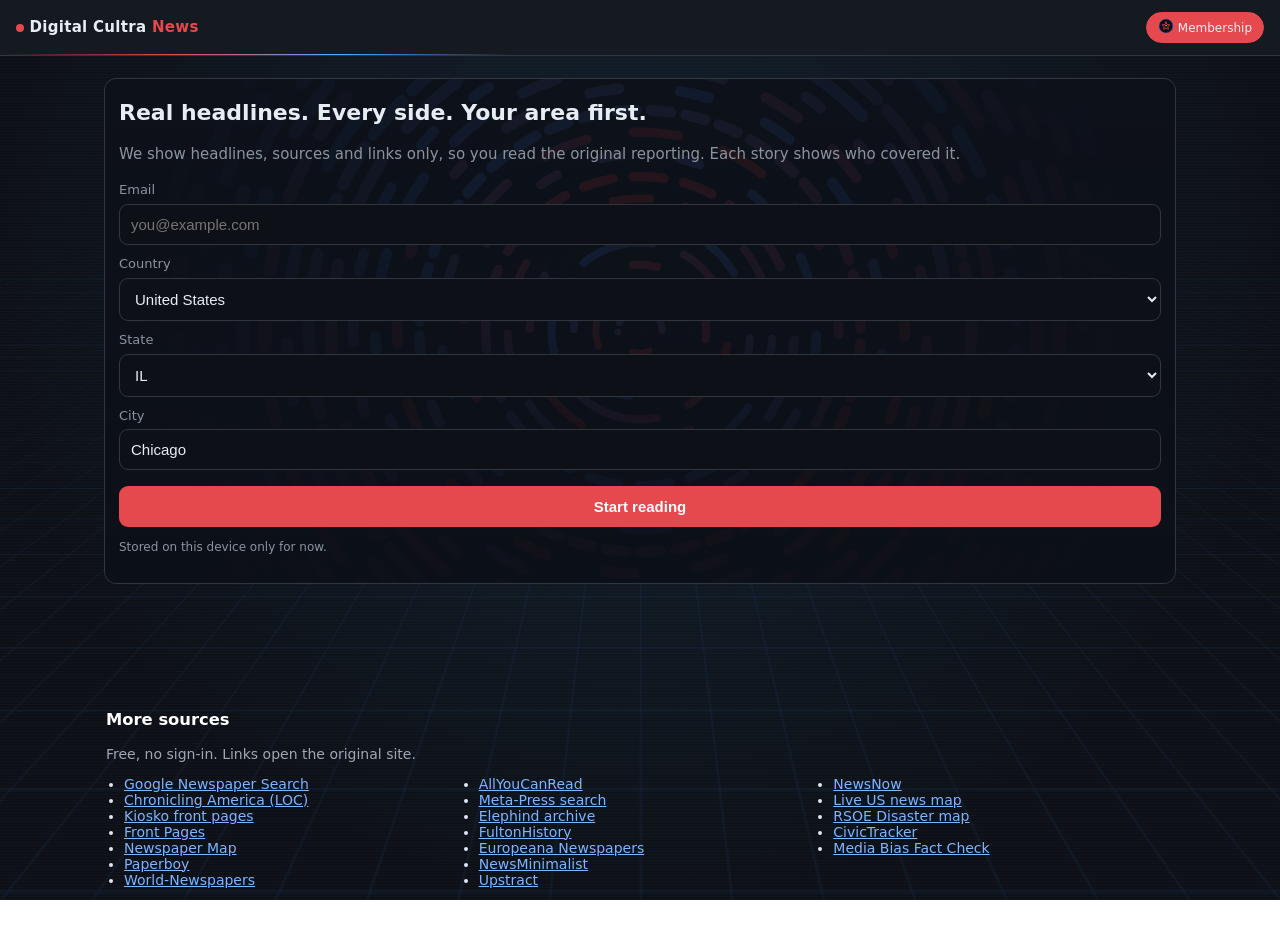
==== index.html @ e51f17fa "Initial news site for Render" ====
<!doctype html><html lang="en"><head><meta charset="utf-8"><meta name="viewport" content="width=device-width,initial-scale=1">
<title>Digital Cultra News — Headlines from every side</title><meta name="description" content="Local, national and world headlines from 45+ sources across the spectrum, with coverage labels and links to the original reporting."><link rel="canonical" href="https://example.com/"><meta property="og:title" content="Digital Cultra News"><meta property="og:type" content="website"><meta name="twitter:card" content="summary_large_image"><link rel="alternate" type="application/rss+xml" href="/feed.xml"><noscript><p><a href="/section/local">Local</a> · <a href="/section/national">National</a> · <a href="/section/world">World</a></p></noscript><link rel="stylesheet" href="fx.css"><link rel="stylesheet" href="app.css"><link rel="stylesheet" href="fffuel.css"><link rel="stylesheet" href="infographic.css"></head><body>
<div id="fxbg"><div class="grid"></div><div class="scan"></div></div>
<header><div class="brand"><span class="dot"></span> Digital Cultra <b>News</b></div><div style="display:flex;gap:6px"><a href="#membership" class="chip" id="mlink" style="text-decoration:none;background:#e5484d;border-color:#e5484d"><img class="ic" src="assets/icons/membership.svg" width="16" height="16" alt=""> Membership</a><button id="loc" class="chip"></button></div></header>
<main>
<section id="onb" class="card hidden bgo"><h1>Real headlines. Every side. Your area first.</h1>
<p class="muted">We show headlines, sources and links only, so you read the original reporting. Each story shows who covered it.</p>
<form id="f"><label>Email<input type="email" id="em" required placeholder="you@example.com"></label>
<label>Country<select id="co"><option>United States</option></select></label>
<label>State<select id="stt"></select></label><label>City<input id="ci" placeholder="Chicago" value="Chicago"></label>
<button class="btn">Start reading</button></form><p class="tiny muted">Stored on this device only for now.</p></section>
<section id="app" class="hidden dash">
<div class="tools"><input id="q" placeholder="Search headlines…"><div id="topics" class="chips"></div></div>
<div id="stat" class="tiny muted"></div>
<h2 class="sec u"><img class="ic" src="assets/icons/underreported.svg" width="22" height="22" alt=""> Underreported</h2><p class="tiny muted">Ranked by rules only: few outlets, one side only, primary documents with little media pickup, or coverage that stopped quickly.</p><div id="under" class="row"></div><div id="ulock" class="mz-lock hidden"><img class="ic" src="assets/icons/membership.svg" width="16" height="16" alt=""> Free shows the top 3. <b>Members get the full Underreported section</b> + the daily “what they buried” email. <a href="#membership" style="color:#f0b429">See membership →</a></div>
<div id="store1"></div><h2 class="sec"><img class="ic" src="assets/icons/local.svg" width="22" height="22" alt=""> Local · <span id="lname"></span></h2><div id="local"></div>
<h2 class="sec"><img class="ic" src="assets/icons/national.svg" width="22" height="22" alt=""> National</h2><div id="national"></div>
<h2 class="sec"><img class="ic" src="assets/icons/world.svg" width="22" height="22" alt=""> World</h2><div id="world"></div>
<h2 class="sec"><img class="ic" src="assets/icons/primary.svg" width="22" height="22" alt=""> Primary documents</h2><div id="primary"></div>
<aside id="side" class="bgd"><h2 class="sec"><img class="ic" src="assets/icons/share.svg" width="22" height="22" alt=""> Get the daily digest</h2><div class="card"><b>“What they buried” — daily email</b><p class="tiny muted">The underreported stories, every morning. Free.</p>
<form id="nl"><input type="email" id="nlem" required placeholder="you@example.com"><button class="btn">Subscribe</button></form><p id="nlmsg" class="tiny muted"></p></div>
<h2 class="sec"><img class="ic" src="assets/icons/kit.svg" width="22" height="22" alt=""> Prep gear</h2><div id="gear"></div><div id="store2"></div></aside>
<p class="tiny muted foot">Digital Cultra News links to original publishers. Leaning tags are approximate labels for outlets, not for stories. Graphics: <a href="https://www.fffuel.co/" target="_blank" rel="noopener" style="color:#8b949e">fffuel.co</a></p>
</section><section id="plans" class="hidden bgp"><h1><img class="ic" src="assets/icons/membership.svg" width="30" height="30" alt=""> Membership</h1><p class="muted">Keep independent, every-side news running. Cancel anytime.</p><div id="planbox"></div>
<div id="store3"></div><p><a href="#" class="chip" style="text-decoration:none">← Back to news</a></p></section></main>
<div id="modal" class="hidden"><div class="card sheet"><button id="x" class="chip">✕ Close</button><div id="mbody"></div></div></div>
<script defer src="icons.js"></script><script defer src="config.js"></script><script defer src="monetize.js"></script><script defer src="infographic.js"></script><script defer src="app.js"></script><script defer src="money.js"></script><section id="more-sources" style="color:#dfe6f3;position:relative;z-index:2;max-width:1100px;margin:24px auto;padding:16px;font:14px system-ui"><h3 style="color:#fff">More sources</h3><p style="opacity:.7">Free, no sign-in. Links open the original site.</p><ul style="columns:3;padding-left:18px"><li><a style="color:#7fb4ff" href="https://news.google.com/newspapers" target="_blank" rel="noopener">Google Newspaper Search</a></li><li><a style="color:#7fb4ff" href="https://www.loc.gov/collections/chronicling-america/titles/" target="_blank" rel="noopener">Chronicling America (LOC)</a></li><li><a style="color:#7fb4ff" href="https://en.kiosko.net/" target="_blank" rel="noopener">Kiosko front pages</a></li><li><a style="color:#7fb4ff" href="https://www.frontpages.com/" target="_blank" rel="noopener">Front Pages</a></li><li><a style="color:#7fb4ff" href="https://newspapermap.com/" target="_blank" rel="noopener">Newspaper Map</a></li><li><a style="color:#7fb4ff" href="https://www.thepaperboy.com/" target="_blank" rel="noopener">Paperboy</a></li><li><a style="color:#7fb4ff" href="https://world-newspapers.com/" target="_blank" rel="noopener">World-Newspapers</a></li><li><a style="color:#7fb4ff" href="https://www.allyoucanread.com/" target="_blank" rel="noopener">AllYouCanRead</a></li><li><a style="color:#7fb4ff" href="https://www.meta-press.es/" target="_blank" rel="noopener">Meta-Press search</a></li><li><a style="color:#7fb4ff" href="https://www.elephind.com/" target="_blank" rel="noopener">Elephind archive</a></li><li><a style="color:#7fb4ff" href="https://fultonhistory.com/Fulton.html" target="_blank" rel="noopener">FultonHistory</a></li><li><a style="color:#7fb4ff" href="https://www.europeana.eu/en/collections/topic/18-newspapers" target="_blank" rel="noopener">Europeana Newspapers</a></li><li><a style="color:#7fb4ff" href="https://www.newsminimalist.com/" target="_blank" rel="noopener">NewsMinimalist</a></li><li><a style="color:#7fb4ff" href="https://upstract.com/" target="_blank" rel="noopener">Upstract</a></li><li><a style="color:#7fb4ff" href="https://www.newsnow.co.uk/" target="_blank" rel="noopener">NewsNow</a></li><li><a style="color:#7fb4ff" href="https://usa.liveuamap.com/" target="_blank" rel="noopener">Live US news map</a></li><li><a style="color:#7fb4ff" href="https://rsoe-edis.org/eventMap" target="_blank" rel="noopener">RSOE Disaster map</a></li><li><a style="color:#7fb4ff" href="https://civictracker.us/" target="_blank" rel="noopener">CivicTracker</a></li><li><a style="color:#7fb4ff" href="https://drmikecrowe.github.io/mbfcext/" target="_blank" rel="noopener">Media Bias Fact Check</a></li></ul></section>
</body></html>
---- fx.css ----
/* animated background — kept behind content, GPU-cheap */
#fxbg{position:fixed;inset:0;z-index:0;pointer-events:none;overflow:hidden;background:radial-gradient(ellipse at 50% 30%,#13202e 0%,#0d1117 70%)}
#fxbg .grid{position:absolute;inset:-50%;background-image:linear-gradient(#1f6feb14 1px,transparent 1px),linear-gradient(90deg,#1f6feb14 1px,transparent 1px);background-size:40px 40px;transform:perspective(500px) rotateX(55deg);animation:fxgrid 18s linear infinite;will-change:transform}
#fxbg .scan{position:absolute;inset:0;background:repeating-linear-gradient(0deg,#ffffff05 0 1px,transparent 1px 3px)}
#fxbg .radar{position:absolute;width:150vmax;height:150vmax;left:50%;top:45%;margin:-75vmax 0 0 -75vmax;border-radius:50%;background:conic-gradient(from 0deg,#e5484d26,transparent 18%,transparent);animation:fxspin 9s linear infinite;will-change:transform;opacity:.7}
#fxbg .rings{position:absolute;left:50%;top:45%;width:90vmin;height:90vmin;margin:-45vmin 0 0 -45vmin;border-radius:50%;background:repeating-radial-gradient(circle,transparent 0 14%,#e5484d1c 14% calc(14% + 1px));}
@keyframes fxspin{to{transform:rotate(1turn)}}@keyframes fxgrid{to{transform:perspective(500px) rotateX(55deg) translateY(40px)}}
body>header,body>main,body>nav{position:relative;z-index:1}
body,main{background:transparent!important}.card{background:#161b22e0!important;backdrop-filter:blur(2px)}
header,nav{background:#161b22ee!important}
header{overflow:hidden}header::after{content:"";position:absolute;left:0;bottom:-1px;height:2px;width:40%;background:linear-gradient(90deg,transparent,#e5484d,#58a6ff,transparent);animation:fxbar 4s ease-in-out infinite}
header b{animation:fxglow 3s ease-in-out infinite}
@keyframes fxbar{0%{transform:translateX(-100%)}100%{transform:translateX(260%)}}
@keyframes fxglow{50%{text-shadow:0 0 10px #e5484daa}}
.live-dot{display:inline-block;width:8px;height:8px;border-radius:50%;background:#3fb950;margin-right:6px;animation:fxpulse 2s infinite}
.pin{animation:fxpulse 2.4s ease-out infinite}
.marker-cluster{animation:fxpulse 2.8s ease-out infinite;border-radius:50%}
@keyframes fxpulse{0%{box-shadow:0 0 0 0 #e5484d88}70%{box-shadow:0 0 0 10px #e5484d00}100%{box-shadow:0 0 0 0 #e5484d00}}
#map,#kmap{position:relative;z-index:1;box-shadow:0 0 0 1px #30363d,0 0 18px #1f6feb33}
@media (prefers-reduced-motion:reduce){#fxbg *,header::after,header b,.pin,.marker-cluster,.live-dot{animation:none!important}}
@media (max-width:600px){#fxbg .grid{animation-duration:30s}}
---- app.css ----
*{box-sizing:border-box}body{margin:0;font:15px/1.45 system-ui,-apple-system,Segoe UI,sans-serif;color:#e6edf3;background:#0d1117}
header{position:sticky;top:0;z-index:5;display:flex;justify-content:space-between;align-items:center;padding:12px 16px;border-bottom:1px solid #30363d}
.brand{font-weight:700;letter-spacing:.3px}.brand b{color:#e5484d}.dot{display:inline-block;width:8px;height:8px;border-radius:50%;background:#e5484d;animation:pl 1.6s infinite}
@keyframes pl{50%{opacity:.25}}main{max-width:1100px;margin:auto;padding:12px 14px 60px}
.card{border:1px solid #30363d;border-radius:12px;padding:14px;margin:10px 0;animation:in .35s ease both}@keyframes in{from{opacity:0;transform:translateY(6px)}}
.hidden{display:none!important}h1{font-size:22px;margin:4px 0 8px}.muted{color:#8b949e}.tiny{font-size:12px}
label{display:block;margin:10px 0;font-size:13px;color:#8b949e}input,select{width:100%;margin-top:4px;padding:11px;border-radius:9px;border:1px solid #30363d;background:#0d1117;color:#e6edf3;font-size:15px}
.btn{width:100%;padding:12px;border:0;border-radius:9px;background:#e5484d;color:#fff;font-weight:700;font-size:15px;margin-top:6px}
.chip{background:#21262d;border:1px solid #30363d;color:#e6edf3;border-radius:999px;padding:5px 11px;font-size:12px;cursor:pointer;white-space:nowrap}.chip.on{background:#1f6feb;border-color:#1f6feb}
.chips{display:flex;gap:6px;overflow-x:auto;padding:8px 0}.tools{position:sticky;top:50px;z-index:4;background:#0d1117ee;padding:6px 0}
.sec{font-size:13px;text-transform:uppercase;letter-spacing:1.2px;color:#8b949e;margin:22px 0 4px}.sec.u{color:#f0b429}
.row{display:grid;grid-auto-flow:column;grid-auto-columns:85%;gap:10px;overflow-x:auto;scroll-snap-type:x mandatory}.row .card{scroll-snap-align:start;border-color:#f0b42955}
.story{cursor:pointer;transition:border-color .2s}.story:hover{border-color:#1f6feb}.story h3{font-size:16px;margin:6px 0}
.meta{font-size:12px;color:#8b949e}.bar{display:flex;height:6px;border-radius:3px;overflow:hidden;margin:8px 0;background:#21262d}
.l-left{background:#3b82f6}.l-center{background:#a78bfa}.l-right{background:#ef4444}.l-independent{background:#22c55e}.l-international{background:#14b8a6}.l-primary{background:#f0b429}
.st{display:inline-block;font-size:11px;padding:2px 8px;border-radius:6px;font-weight:600}.st.s{background:#e5484d22;color:#ff7b72}.st.m{background:#22c55e22;color:#3fb950}.st.p{background:#f0b42922;color:#f0b429}
.why{font-size:12px;color:#f0b429;margin-top:4px}.legend span{display:inline-flex;align-items:center;gap:4px;margin-right:10px;font-size:11px}.legend i{width:9px;height:9px;border-radius:2px;display:inline-block}
#modal{position:fixed;inset:0;z-index:9;background:#000a;display:flex;align-items:flex-end;justify-content:center}.sheet{width:100%;max-width:720px;max-height:88vh;overflow:auto;background:#161b22!important;border-radius:16px 16px 0 0}
.src{display:block;padding:10px 0;border-top:1px solid #30363d;color:#e6edf3;text-decoration:none}.src:hover{color:#58a6ff}.more{width:100%}
@media(min-width:900px){.row{grid-auto-columns:32%}#local,#national,#world,#primary{display:grid;grid-template-columns:1fr 1fr;gap:0 12px}#modal{align-items:center}.sheet{border-radius:16px}}
.sec{scroll-margin-top:150px}
@media(min-width:900px){#app{display:grid;grid-template-columns:1fr 300px;gap:0 18px}#app>*{grid-column:1}#app>#side{grid-column:2;grid-row:1/span 30;align-self:start;position:sticky;top:60px}#side .mz-gear{grid-template-columns:1fr 1fr}}
#side .mz-g{padding:8px}#side .mz-g .i{font-size:20px}#side .mz-g b{font-size:12px}
---- fffuel.css ----
img.ic{vertical-align:-3px;display:inline-block}
body{background:#0b0f17}
body:before{content:"";position:fixed;inset:0;z-index:0;pointer-events:none;background:url(assets/fffuel/ffflurry.svg) center/cover;opacity:.07}
main,header{position:relative;z-index:1}
.bgo,.bgd,.bgp{position:relative;isolation:isolate}
.bgo:before,.bgd:before,.bgp:before{content:"";position:absolute;inset:0;z-index:-1;border-radius:12px;background:linear-gradient(180deg,#0b0f17cc,#0b0f17f2),var(--b) center/cover;opacity:.9}
.bgo{--b:url(assets/fffuel/vvvortex.svg)}.bgd{--b:url(assets/fffuel/dddoodle.svg)}.bgp{--b:url(assets/fffuel/cccoil.svg)}
.story{display:flex;gap:10px;align-items:flex-start;background:#0f1520cc}
.story .cbody{flex:1;min-width:0}
.thumb{flex:0 0 58px;height:58px;border-radius:10px;background:#0b0f17 center/cover;border:1px solid #30363d;display:grid;place-items:center;position:relative;overflow:hidden}
.thumb:after{content:"";position:absolute;inset:0;background:#0b0f1766}.thumb .ic{position:relative;z-index:1}
.sheet{background:linear-gradient(180deg,#0b0f17b8 0,#0b0f17ee 260px,#0b0f17 100%),var(--sbg,none) top center/100% auto no-repeat,#0b0f17!important}
.skick{text-transform:uppercase;letter-spacing:.08em;font-size:11px;color:#e23b3b;margin:6px 0;display:flex;gap:6px;align-items:center}
.st .ic{vertical-align:-3px}.chip .ic{vertical-align:-2px}
---- infographic.css ----
/* Digital Cultra News infographic templates. --u scales everything (site=1, video ~2.6) */
.ig{--u:1;--d:#0b0f17;--r:#e23b3b;--b:#3b82f6;--w:#e6edf3;--m:#8b949e;color:var(--w);font-family:system-ui,-apple-system,Segoe UI,Roboto,sans-serif}
.ig .igc{position:relative;isolation:isolate;overflow:hidden;border:calc(1px*var(--u)) solid #30363d;border-radius:calc(14px*var(--u));padding:calc(14px*var(--u));margin:calc(10px*var(--u)) 0;background:#0f1520}
.ig .igc:before{content:"";position:absolute;inset:0;z-index:-1;background:linear-gradient(180deg,#0b0f17d9,#0b0f17f5),var(--bg) center/cover}
.ig .igh{display:flex;gap:calc(8px*var(--u));align-items:center;text-transform:uppercase;letter-spacing:.08em;font-size:calc(11px*var(--u));color:var(--r);font-weight:700;margin-bottom:calc(10px*var(--u))}
.ig .igh img{width:calc(20px*var(--u));height:calc(20px*var(--u))}
.ig .cbar{display:flex;height:calc(16px*var(--u));border-radius:calc(8px*var(--u));overflow:hidden;background:#21262d}
.ig .cbar i{display:block;height:100%}
.ig .k-left{background:#3b82f6}.ig .k-center{background:#a78bfa}.ig .k-right{background:#e23b3b}.ig .k-independent{background:#22c55e}.ig .k-international{background:#14b8a6}.ig .k-primary{background:#e6edf3}
.ig .cgrid{display:grid;grid-template-columns:repeat(3,1fr);gap:calc(6px*var(--u));margin-top:calc(10px*var(--u))}
.ig .cgrid div{background:#0b0f17cc;border-radius:calc(8px*var(--u));padding:calc(6px*var(--u));font-size:calc(11px*var(--u));color:var(--m)}
.ig .cgrid b{display:block;font-size:calc(20px*var(--u));color:var(--w)}
.ig .cgrid .z{opacity:.4}
.ig .sw{display:inline-block;width:calc(8px*var(--u));height:calc(8px*var(--u));border-radius:50%;margin-right:calc(4px*var(--u))}
.ig .tl{list-style:none;margin:0;padding:0 0 0 calc(16px*var(--u));border-left:calc(2px*var(--u)) solid var(--b)}
.ig .tl li{position:relative;margin:0 0 calc(10px*var(--u));font-size:calc(13px*var(--u))}
.ig .tl li:before{content:"";position:absolute;left:calc(-22px*var(--u));top:calc(4px*var(--u));width:calc(10px*var(--u));height:calc(10px*var(--u));border-radius:50%;background:var(--r);box-shadow:0 0 0 calc(3px*var(--u)) #e23b3b44}
.ig .tl time{display:block;font-size:calc(11px*var(--u));color:var(--m)}
.ig .nums{display:grid;grid-template-columns:repeat(2,1fr);gap:calc(8px*var(--u))}
.ig .num{background:#0b0f17cc;border-left:calc(3px*var(--u)) solid var(--r);border-radius:calc(8px*var(--u));padding:calc(8px*var(--u))}
.ig .num b{display:block;font-size:calc(26px*var(--u));color:var(--w)}.ig .num span{font-size:calc(12px*var(--u));color:var(--m)}
.ig .cl h4{margin:calc(8px*var(--u)) 0 calc(4px*var(--u));font-size:calc(13px*var(--u));display:flex;gap:calc(6px*var(--u));align-items:center}
.ig .cl h4 img{width:calc(16px*var(--u));height:calc(16px*var(--u))}
.ig .cl ul{margin:0;padding-left:calc(18px*var(--u));font-size:calc(13px*var(--u))}
.ig .cl .c{color:#3fb950}.ig .cl .u{color:#f0b429}.ig .cl .x{color:var(--r)}
.ig .igs{font-size:calc(11px*var(--u));color:var(--m)}
.ig .title{text-align:center;padding:calc(26px*var(--u)) calc(14px*var(--u))}
.ig .title .big{font-size:calc(30px*var(--u));font-weight:900;line-height:1.05;text-transform:uppercase}
.ig .title .big em{font-style:normal;color:var(--r)}
.ig .title .hl{font-size:calc(16px*var(--u));margin-top:calc(14px*var(--u));line-height:1.3}
.ig .title .demo{display:inline-block;margin-top:calc(12px*var(--u));padding:calc(3px*var(--u)) calc(10px*var(--u));border:calc(1px*var(--u)) solid var(--b);border-radius:99px;font-size:calc(11px*var(--u));color:var(--b)}
.ig .rc{list-style:none;margin:0;padding:0}
.ig .rc li{display:flex;gap:calc(8px*var(--u));align-items:flex-start;padding:calc(6px*var(--u)) 0;border-bottom:calc(1px*var(--u)) dashed #30363d;font-size:calc(12px*var(--u))}
.ig .rc .tag{flex:0 0 auto;font-size:calc(10px*var(--u));padding:calc(1px*var(--u)) calc(6px*var(--u));border-radius:99px;color:#0b0f17;font-weight:700}
.ig .rc a{color:var(--w);text-decoration:none}
.ig .note{font-size:calc(10px*var(--u));color:var(--m);margin-top:calc(8px*var(--u))}
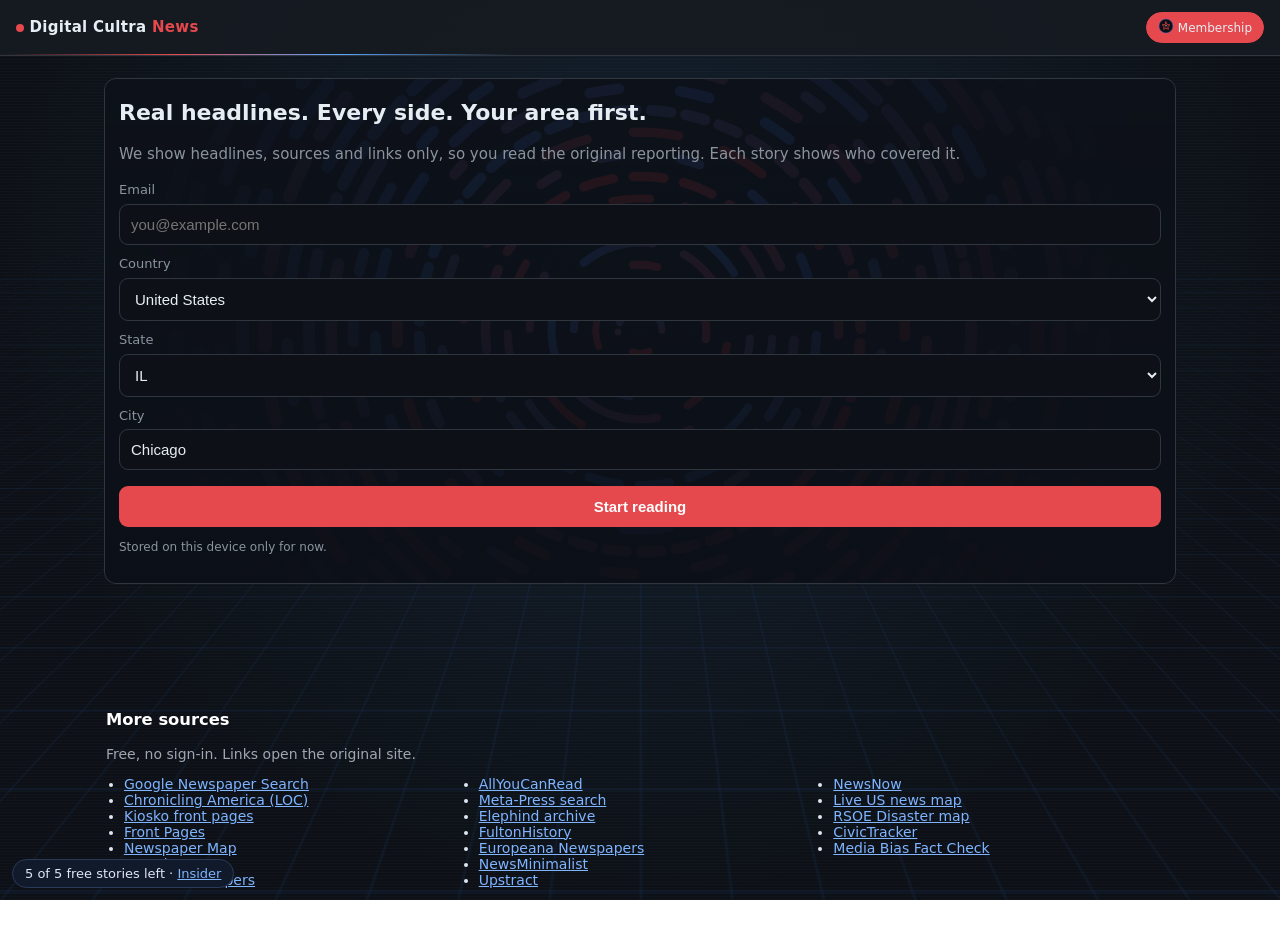
==== commit 8477fc84: "Real Payhip Insider links + metered 5-free-stories join prompt and free daily email signup" ====
--- a/index.html
+++ b/index.html
@@ -1,5 +1,6 @@
-<!doctype html><html lang="en"><head><meta charset="utf-8"><meta name="viewport" content="width=device-width,initial-scale=1">
-<title>Digital Cultra News — Headlines from every side</title><meta name="description" content="Local, national and world headlines from 45+ sources across the spectrum, with coverage labels and links to the original reporting."><link rel="canonical" href="https://example.com/"><meta property="og:title" content="Digital Cultra News"><meta property="og:type" content="website"><meta name="twitter:card" content="summary_large_image"><link rel="alternate" type="application/rss+xml" href="/feed.xml"><noscript><p><a href="/section/local">Local</a> · <a href="/section/national">National</a> · <a href="/section/world">World</a></p></noscript><link rel="stylesheet" href="fx.css"><link rel="stylesheet" href="app.css"><link rel="stylesheet" href="fffuel.css"><link rel="stylesheet" href="infographic.css"></head><body>
+<!doctype html><html lang="en"><head>
+  <meta name="google-site-verification" content="pLuP6PAGhCZgSGayxjPH-kT6AORlWFrti56VDeCMu58" /><meta charset="utf-8"><meta name="viewport" content="width=device-width,initial-scale=1">
+<title>Digital Cultra News — Headlines from every side</title><meta name="description" content="Local, national and world headlines from 45+ sources across the spectrum, with coverage labels and links to the original reporting."><link rel="canonical" href="https://digitalcultra-news.onrender.com/"><meta property="og:title" content="Digital Cultra News"><meta property="og:type" content="website"><meta name="twitter:card" content="summary_large_image"><link rel="alternate" type="application/rss+xml" href="/feed.xml"><noscript><p><a href="/section/local">Local</a> · <a href="/section/national">National</a> · <a href="/section/world">World</a></p></noscript><link rel="stylesheet" href="fx.css"><link rel="stylesheet" href="app.css"><link rel="stylesheet" href="fffuel.css"><link rel="stylesheet" href="infographic.css"></head><body>
 <div id="fxbg"><div class="grid"></div><div class="scan"></div></div>
 <header><div class="brand"><span class="dot"></span> Digital Cultra <b>News</b></div><div style="display:flex;gap:6px"><a href="#membership" class="chip" id="mlink" style="text-decoration:none;background:#e5484d;border-color:#e5484d"><img class="ic" src="assets/icons/membership.svg" width="16" height="16" alt=""> Membership</a><button id="loc" class="chip"></button></div></header>
 <main>
@@ -24,5 +25,5 @@
 </section><section id="plans" class="hidden bgp"><h1><img class="ic" src="assets/icons/membership.svg" width="30" height="30" alt=""> Membership</h1><p class="muted">Keep independent, every-side news running. Cancel anytime.</p><div id="planbox"></div>
 <div id="store3"></div><p><a href="#" class="chip" style="text-decoration:none">← Back to news</a></p></section></main>
 <div id="modal" class="hidden"><div class="card sheet"><button id="x" class="chip">✕ Close</button><div id="mbody"></div></div></div>
-<script defer src="icons.js"></script><script defer src="config.js"></script><script defer src="monetize.js"></script><script defer src="infographic.js"></script><script defer src="app.js"></script><script defer src="money.js"></script><section id="more-sources" style="color:#dfe6f3;position:relative;z-index:2;max-width:1100px;margin:24px auto;padding:16px;font:14px system-ui"><h3 style="color:#fff">More sources</h3><p style="opacity:.7">Free, no sign-in. Links open the original site.</p><ul style="columns:3;padding-left:18px"><li><a style="color:#7fb4ff" href="https://news.google.com/newspapers" target="_blank" rel="noopener">Google Newspaper Search</a></li><li><a style="color:#7fb4ff" href="https://www.loc.gov/collections/chronicling-america/titles/" target="_blank" rel="noopener">Chronicling America (LOC)</a></li><li><a style="color:#7fb4ff" href="https://en.kiosko.net/" target="_blank" rel="noopener">Kiosko front pages</a></li><li><a style="color:#7fb4ff" href="https://www.frontpages.com/" target="_blank" rel="noopener">Front Pages</a></li><li><a style="color:#7fb4ff" href="https://newspapermap.com/" target="_blank" rel="noopener">Newspaper Map</a></li><li><a style="color:#7fb4ff" href="https://www.thepaperboy.com/" target="_blank" rel="noopener">Paperboy</a></li><li><a style="color:#7fb4ff" href="https://world-newspapers.com/" target="_blank" rel="noopener">World-Newspapers</a></li><li><a style="color:#7fb4ff" href="https://www.allyoucanread.com/" target="_blank" rel="noopener">AllYouCanRead</a></li><li><a style="color:#7fb4ff" href="https://www.meta-press.es/" target="_blank" rel="noopener">Meta-Press search</a></li><li><a style="color:#7fb4ff" href="https://www.elephind.com/" target="_blank" rel="noopener">Elephind archive</a></li><li><a style="color:#7fb4ff" href="https://fultonhistory.com/Fulton.html" target="_blank" rel="noopener">FultonHistory</a></li><li><a style="color:#7fb4ff" href="https://www.europeana.eu/en/collections/topic/18-newspapers" target="_blank" rel="noopener">Europeana Newspapers</a></li><li><a style="color:#7fb4ff" href="https://www.newsminimalist.com/" target="_blank" rel="noopener">NewsMinimalist</a></li><li><a style="color:#7fb4ff" href="https://upstract.com/" target="_blank" rel="noopener">Upstract</a></li><li><a style="color:#7fb4ff" href="https://www.newsnow.co.uk/" target="_blank" rel="noopener">NewsNow</a></li><li><a style="color:#7fb4ff" href="https://usa.liveuamap.com/" target="_blank" rel="noopener">Live US news map</a></li><li><a style="color:#7fb4ff" href="https://rsoe-edis.org/eventMap" target="_blank" rel="noopener">RSOE Disaster map</a></li><li><a style="color:#7fb4ff" href="https://civictracker.us/" target="_blank" rel="noopener">CivicTracker</a></li><li><a style="color:#7fb4ff" href="https://drmikecrowe.github.io/mbfcext/" target="_blank" rel="noopener">Media Bias Fact Check</a></li></ul></section>
+<script defer src="icons.js"></script><script defer src="config.js"></script><script defer src="monetize.js"></script><script defer src="infographic.js"></script><script defer src="app.js"></script><script defer src="money.js"></script><script defer src="meter.js"></script><section id="more-sources" style="color:#dfe6f3;position:relative;z-index:2;max-width:1100px;margin:24px auto;padding:16px;font:14px system-ui"><h3 style="color:#fff">More sources</h3><p style="opacity:.7">Free, no sign-in. Links open the original site.</p><ul style="columns:3;padding-left:18px"><li><a style="color:#7fb4ff" href="https://news.google.com/newspapers" target="_blank" rel="noopener">Google Newspaper Search</a></li><li><a style="color:#7fb4ff" href="https://www.loc.gov/collections/chronicling-america/titles/" target="_blank" rel="noopener">Chronicling America (LOC)</a></li><li><a style="color:#7fb4ff" href="https://en.kiosko.net/" target="_blank" rel="noopener">Kiosko front pages</a></li><li><a style="color:#7fb4ff" href="https://www.frontpages.com/" target="_blank" rel="noopener">Front Pages</a></li><li><a style="color:#7fb4ff" href="https://newspapermap.com/" target="_blank" rel="noopener">Newspaper Map</a></li><li><a style="color:#7fb4ff" href="https://www.thepaperboy.com/" target="_blank" rel="noopener">Paperboy</a></li><li><a style="color:#7fb4ff" href="https://world-newspapers.com/" target="_blank" rel="noopener">World-Newspapers</a></li><li><a style="color:#7fb4ff" href="https://www.allyoucanread.com/" target="_blank" rel="noopener">AllYouCanRead</a></li><li><a style="color:#7fb4ff" href="https://www.meta-press.es/" target="_blank" rel="noopener">Meta-Press search</a></li><li><a style="color:#7fb4ff" href="https://www.elephind.com/" target="_blank" rel="noopener">Elephind archive</a></li><li><a style="color:#7fb4ff" href="https://fultonhistory.com/Fulton.html" target="_blank" rel="noopener">FultonHistory</a></li><li><a style="color:#7fb4ff" href="https://www.europeana.eu/en/collections/topic/18-newspapers" target="_blank" rel="noopener">Europeana Newspapers</a></li><li><a style="color:#7fb4ff" href="https://www.newsminimalist.com/" target="_blank" rel="noopener">NewsMinimalist</a></li><li><a style="color:#7fb4ff" href="https://upstract.com/" target="_blank" rel="noopener">Upstract</a></li><li><a style="color:#7fb4ff" href="https://www.newsnow.co.uk/" target="_blank" rel="noopener">NewsNow</a></li><li><a style="color:#7fb4ff" href="https://usa.liveuamap.com/" target="_blank" rel="noopener">Live US news map</a></li><li><a style="color:#7fb4ff" href="https://rsoe-edis.org/eventMap" target="_blank" rel="noopener">RSOE Disaster map</a></li><li><a style="color:#7fb4ff" href="https://civictracker.us/" target="_blank" rel="noopener">CivicTracker</a></li><li><a style="color:#7fb4ff" href="https://drmikecrowe.github.io/mbfcext/" target="_blank" rel="noopener">Media Bias Fact Check</a></li></ul></section>
 </body></html>
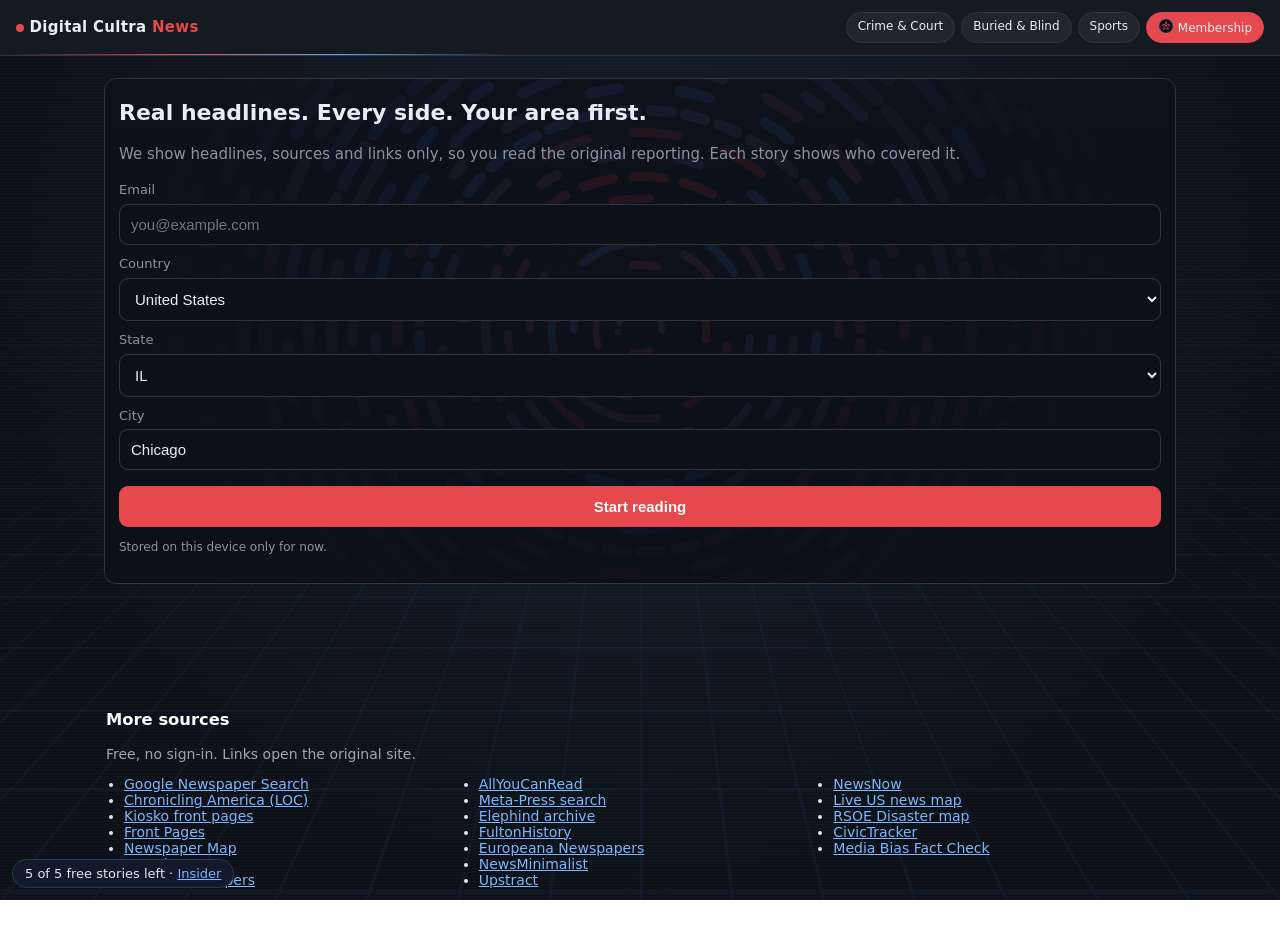
==== commit eda27900: "Add Buried & Blind, Sports, Crime & Court sections; crime/court sources in main feed" ====
--- a/index.html
+++ b/index.html
@@ -1,8 +1,8 @@
 <!doctype html><html lang="en"><head>
   <meta name="google-site-verification" content="pLuP6PAGhCZgSGayxjPH-kT6AORlWFrti56VDeCMu58" /><meta charset="utf-8"><meta name="viewport" content="width=device-width,initial-scale=1">
-<title>Digital Cultra News — Headlines from every side</title><meta name="description" content="Local, national and world headlines from 45+ sources across the spectrum, with coverage labels and links to the original reporting."><link rel="canonical" href="https://digitalcultra-news.onrender.com/"><meta property="og:title" content="Digital Cultra News"><meta property="og:type" content="website"><meta name="twitter:card" content="summary_large_image"><link rel="alternate" type="application/rss+xml" href="/feed.xml"><noscript><p><a href="/section/local">Local</a> · <a href="/section/national">National</a> · <a href="/section/world">World</a></p></noscript><link rel="stylesheet" href="fx.css"><link rel="stylesheet" href="app.css"><link rel="stylesheet" href="fffuel.css"><link rel="stylesheet" href="infographic.css"></head><body>
+<title>Digital Cultra News — Headlines from every side</title><meta name="description" content="Local, national and world headlines from 45+ sources across the spectrum, with coverage labels and links to the original reporting."><link rel="canonical" href="https://digitalcultra-news.onrender.com/"><meta property="og:title" content="Digital Cultra News"><meta property="og:type" content="website"><meta name="twitter:card" content="summary_large_image"><link rel="alternate" type="application/rss+xml" href="/feed.xml"><noscript><p><a href="/section/local">Local</a> · <a href="/section/national">National</a> · <a href="/section/world">World</a> · <a href="/crime-court">Crime &amp; Court</a> · <a href="/buried-blind">Buried &amp; Blind</a> · <a href="/sports">Sports</a></p></noscript><link rel="stylesheet" href="fx.css"><link rel="stylesheet" href="app.css"><link rel="stylesheet" href="fffuel.css"><link rel="stylesheet" href="infographic.css"></head><body>
 <div id="fxbg"><div class="grid"></div><div class="scan"></div></div>
-<header><div class="brand"><span class="dot"></span> Digital Cultra <b>News</b></div><div style="display:flex;gap:6px"><a href="#membership" class="chip" id="mlink" style="text-decoration:none;background:#e5484d;border-color:#e5484d"><img class="ic" src="assets/icons/membership.svg" width="16" height="16" alt=""> Membership</a><button id="loc" class="chip"></button></div></header>
+<header><div class="brand"><span class="dot"></span> Digital Cultra <b>News</b></div><div style="display:flex;gap:6px;flex-wrap:wrap"><a href="/crime-court" class="chip" style="text-decoration:none">Crime &amp; Court</a><a href="/buried-blind" class="chip" style="text-decoration:none">Buried &amp; Blind</a><a href="/sports" class="chip" style="text-decoration:none">Sports</a><a href="#membership" class="chip" id="mlink" style="text-decoration:none;background:#e5484d;border-color:#e5484d"><img class="ic" src="assets/icons/membership.svg" width="16" height="16" alt=""> Membership</a><button id="loc" class="chip"></button></div></header>
 <main>
 <section id="onb" class="card hidden bgo"><h1>Real headlines. Every side. Your area first.</h1>
 <p class="muted">We show headlines, sources and links only, so you read the original reporting. Each story shows who covered it.</p>
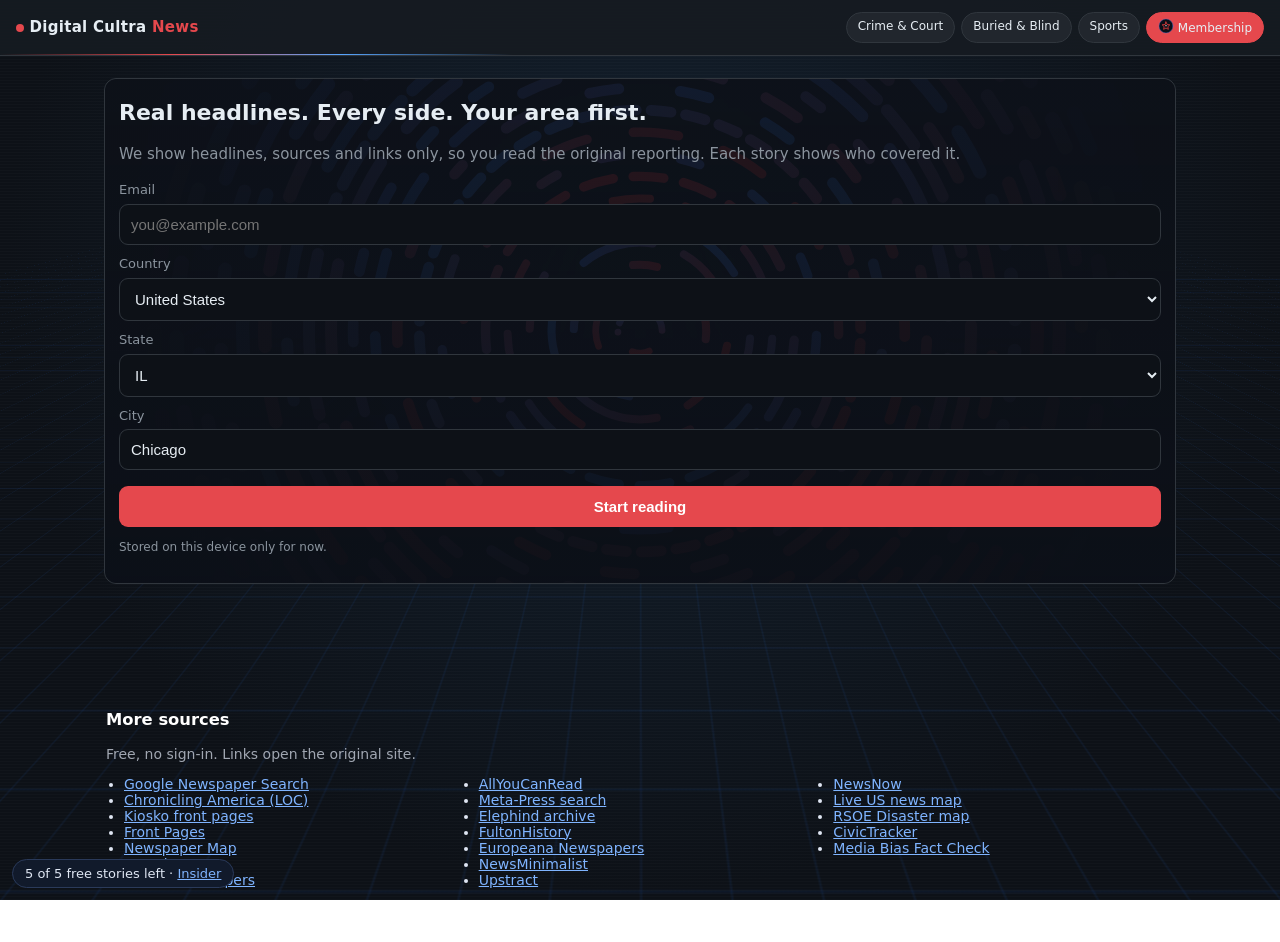
==== commit bf3da314: "Point gear CTAs to Payhip guides and add worldwide buried search Replace dead Amazon TODO-20 affilia" ====
--- a/index.html
+++ b/index.html
@@ -11,8 +11,11 @@
 <label>State<select id="stt"></select></label><label>City<input id="ci" placeholder="Chicago" value="Chicago"></label>
 <button class="btn">Start reading</button></form><p class="tiny muted">Stored on this device only for now.</p></section>
 <section id="app" class="hidden dash">
-<div class="tools"><input id="q" placeholder="Search headlines…"><div id="topics" class="chips"></div></div>
+<div id="guides"></div>
+<div class="tools"><input id="q" placeholder="Search headlines or a country, city, conflict…"><button type="button" id="worldbtn" class="chip" style="background:#1f6feb;border-color:#1f6feb">🌍 Search Worldwide</button><div id="topics" class="chips"></div></div>
+<div id="worldchips" class="chips" style="padding-top:0"></div>
 <div id="stat" class="tiny muted"></div>
+<div id="worldbox" class="hidden"><h2 class="sec u">🌍 Worldwide Search Results</h2><p id="worldmeta" class="tiny muted"></p><div id="world" class="row"></div><button type="button" id="worldclear" class="chip" style="margin:6px 0 12px">Clear worldwide search</button></div>
 <h2 class="sec u"><img class="ic" src="assets/icons/underreported.svg" width="22" height="22" alt=""> Underreported</h2><p class="tiny muted">Ranked by rules only: few outlets, one side only, primary documents with little media pickup, or coverage that stopped quickly.</p><div id="under" class="row"></div><div id="ulock" class="mz-lock hidden"><img class="ic" src="assets/icons/membership.svg" width="16" height="16" alt=""> Free shows the top 3. <b>Members get the full Underreported section</b> + the daily “what they buried” email. <a href="#membership" style="color:#f0b429">See membership →</a></div>
 <div id="store1"></div><h2 class="sec"><img class="ic" src="assets/icons/local.svg" width="22" height="22" alt=""> Local · <span id="lname"></span></h2><div id="local"></div>
 <h2 class="sec"><img class="ic" src="assets/icons/national.svg" width="22" height="22" alt=""> National</h2><div id="national"></div>
@@ -20,7 +23,7 @@
 <h2 class="sec"><img class="ic" src="assets/icons/primary.svg" width="22" height="22" alt=""> Primary documents</h2><div id="primary"></div>
 <aside id="side" class="bgd"><h2 class="sec"><img class="ic" src="assets/icons/share.svg" width="22" height="22" alt=""> Get the daily digest</h2><div class="card"><b>“What they buried” — daily email</b><p class="tiny muted">The underreported stories, every morning. Free.</p>
 <form id="nl"><input type="email" id="nlem" required placeholder="you@example.com"><button class="btn">Subscribe</button></form><p id="nlmsg" class="tiny muted"></p></div>
-<h2 class="sec"><img class="ic" src="assets/icons/kit.svg" width="22" height="22" alt=""> Prep gear</h2><div id="gear"></div><div id="store2"></div></aside>
+<h2 class="sec"><img class="ic" src="assets/icons/kit.svg" width="22" height="22" alt=""> Emergency &amp; Readiness Guides</h2><div id="gear"></div><div id="store2"></div></aside>
 <p class="tiny muted foot">Digital Cultra News links to original publishers. Leaning tags are approximate labels for outlets, not for stories. Graphics: <a href="https://www.fffuel.co/" target="_blank" rel="noopener" style="color:#8b949e">fffuel.co</a></p>
 </section><section id="plans" class="hidden bgp"><h1><img class="ic" src="assets/icons/membership.svg" width="30" height="30" alt=""> Membership</h1><p class="muted">Keep independent, every-side news running. Cancel anytime.</p><div id="planbox"></div>
 <div id="store3"></div><p><a href="#" class="chip" style="text-decoration:none">← Back to news</a></p></section></main>
--- a/app.css
+++ b/app.css
@@ -7,7 +7,7 @@
 label{display:block;margin:10px 0;font-size:13px;color:#8b949e}input,select{width:100%;margin-top:4px;padding:11px;border-radius:9px;border:1px solid #30363d;background:#0d1117;color:#e6edf3;font-size:15px}
 .btn{width:100%;padding:12px;border:0;border-radius:9px;background:#e5484d;color:#fff;font-weight:700;font-size:15px;margin-top:6px}
 .chip{background:#21262d;border:1px solid #30363d;color:#e6edf3;border-radius:999px;padding:5px 11px;font-size:12px;cursor:pointer;white-space:nowrap}.chip.on{background:#1f6feb;border-color:#1f6feb}
-.chips{display:flex;gap:6px;overflow-x:auto;padding:8px 0}.tools{position:sticky;top:50px;z-index:4;background:#0d1117ee;padding:6px 0}
+.chips{display:flex;gap:6px;overflow-x:auto;padding:8px 0}.tools{position:sticky;top:50px;z-index:4;background:#0d1117ee;padding:6px 0;display:flex;flex-wrap:wrap;gap:8px;align-items:center}.tools #q{flex:1;min-width:180px}
 .sec{font-size:13px;text-transform:uppercase;letter-spacing:1.2px;color:#8b949e;margin:22px 0 4px}.sec.u{color:#f0b429}
 .row{display:grid;grid-auto-flow:column;grid-auto-columns:85%;gap:10px;overflow-x:auto;scroll-snap-type:x mandatory}.row .card{scroll-snap-align:start;border-color:#f0b42955}
 .story{cursor:pointer;transition:border-color .2s}.story:hover{border-color:#1f6feb}.story h3{font-size:16px;margin:6px 0}
